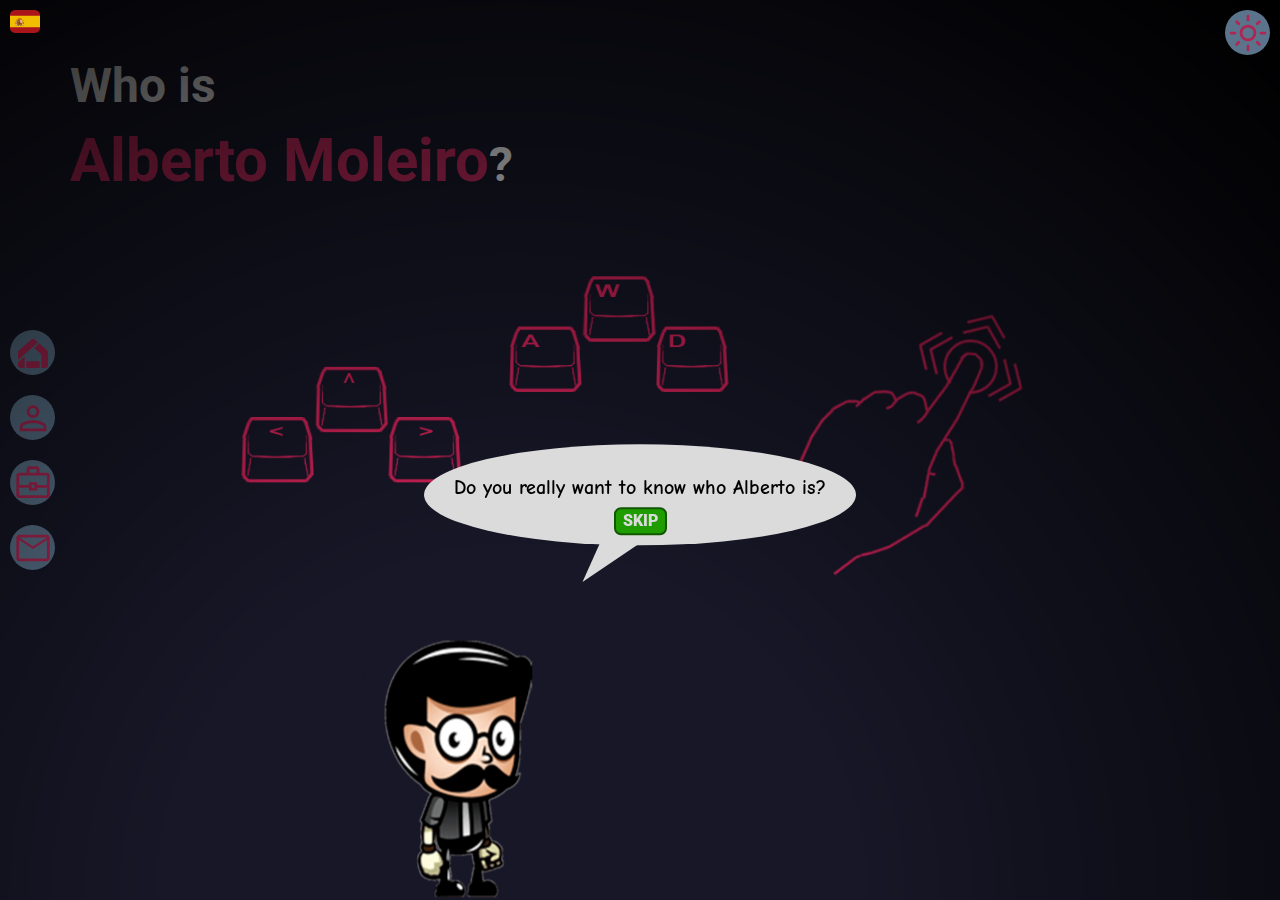
==== index.html @ 341c2b81 "Begin repository" ====
<!DOCTYPE html>
<html lang="en-EN">
    <head>
        <meta charset="UTF-8" />
        <meta http-equiv="X-UA-Compatible" content="IE=edge" />
        <meta name="viewport" content="width=device-width, initial-scale=1.0" />
        <meta name="description" content="!Bienvenido a la Web personal de Alberto Moleiro Sánchez!😄" />

        <link rel="preconnect" href="https://fonts.googleapis.com" />
        <link rel="preconnect" href="https://fonts.gstatic.com" crossorigin />
        <link
            href="https://fonts.googleapis.com/css2?family=Comic+Neue:wght@400;700&family=Roboto:wght@400;700;900&display=swap"
            rel="stylesheet"
        />

        <link rel="preload" href="css/normalize.css" as="style" />
        <link rel="stylesheet" href="css/normalize.css" />

        <link rel="preload" href="css/style.css" as="style" />
        <link rel="stylesheet" href="css/style.css" />

        <title>Alberto Moleiro Web Developer</title>
    </head>
    <body>
        <button id="toggleTheme" class="button-control button-control--theme">
            <svg id="sun" xmlns="http://www.w3.org/2000/svg" height="40" width="40">
                <path
                    d="M20 25.542q2.292 0 3.917-1.604 1.625-1.605 1.625-3.938 0-2.292-1.604-3.917-1.605-1.625-3.938-1.625-2.292 0-3.917 1.604-1.625 1.605-1.625 3.938 0 2.292 1.604 3.917 1.605 1.625 3.938 1.625Zm0 2.791q-3.458 0-5.896-2.437-2.437-2.438-2.437-5.896 0-3.458 2.437-5.896 2.438-2.437 5.896-2.437 3.458 0 5.896 2.437 2.437 2.438 2.437 5.896 0 3.458-2.437 5.896-2.438 2.437-5.896 2.437ZM3.042 21.375q-.584 0-.98-.396-.395-.396-.395-.979t.395-.979q.396-.396.98-.396h3.916q.584 0 .979.396.396.396.396.979t-.396.979q-.395.396-.979.396Zm30 0q-.584 0-.98-.396-.395-.396-.395-.979t.395-.979q.396-.396.98-.396h3.916q.584 0 .98.396.395.396.395.979t-.395.979q-.396.396-.98.396ZM20 8.333q-.583 0-.979-.395-.396-.396-.396-.98V3.042q0-.584.396-.979.396-.396.979-.396t.979.396q.396.395.396.979v3.916q0 .584-.396.98-.396.395-.979.395Zm0 30q-.583 0-.979-.395-.396-.396-.396-.98v-3.916q0-.584.396-.98.396-.395.979-.395t.979.395q.396.396.396.98v3.916q0 .584-.396.98-.396.395-.979.395ZM9.792 11.75 7.625 9.625q-.417-.417-.396-1 .021-.583.396-1 .417-.417 1-.417t1 .417l2.125 2.167q.375.416.375.979 0 .562-.375.979-.375.375-.958.375-.584 0-1-.375Zm20.583 20.625-2.125-2.167q-.375-.416-.375-1 0-.583.375-.958.417-.417.979-.417.563 0 .979.417l2.167 2.125q.417.417.396 1-.021.583-.396 1-.417.417-1 .417t-1-.417ZM28.25 11.75q-.417-.417-.417-.979 0-.563.417-.979l2.125-2.167q.417-.417 1-.396.583.021 1 .396.417.417.417 1t-.417 1l-2.167 2.125q-.416.375-.979.375-.562 0-.979-.375ZM7.625 32.375q-.417-.417-.417-1t.417-1l2.167-2.125q.416-.417.979-.417.562 0 .979.417.417.417.417.979 0 .563-.417.979l-2.125 2.167q-.417.417-1 .396-.583-.021-1-.396ZM20 20Z"
                />
            </svg>

            <svg id="moon" class="display-none" xmlns="http://www.w3.org/2000/svg" height="40" width="40">
                <path
                    d="M20 35q-6.25 0-10.625-4.375T5 20q0-6.25 4.375-10.625T20 5q.417 0 .854.021.438.021 1.021.104-1.583 1.292-2.479 3.229-.896 1.938-.896 4.146 0 3.75 2.625 6.375T27.5 21.5q2.208 0 4.146-.854 1.937-.854 3.229-2.354.083.541.104.937.021.396.021.771 0 6.25-4.375 10.625T20 35Zm0-2.792q4.25 0 7.479-2.541 3.229-2.542 4.229-6.167-1 .375-2.062.583-1.063.209-2.146.209-4.875 0-8.333-3.459-3.459-3.458-3.459-8.333 0-.958.188-2 .187-1.042.604-2.292-3.792 1.209-6.25 4.48Q7.792 15.958 7.792 20q0 5.083 3.562 8.646 3.563 3.562 8.646 3.562Zm-.25-12Z"
                />
            </svg>
        </button>
        <div id="language" class="language">
            <img class="language__icon display-none" id="flagGb" src="assets/icons/gb.svg" alt="United Kingdom flag" data-language="gb" />
            <img class="language__icon" id="flagEs" src="assets/icons/es.svg" alt="Spanish flag" data-language="es" />
        </div>
        <nav id="navigationControl" class="navigation">
            <div class="navigation__controls">
                <button id="buttonHome" class="button-control" >
                    <svg xmlns="http://www.w3.org/2000/svg" height="40" width="40">
                        <path
                            d="M13.333 35v-6.667h13.334V35ZM5 27.083v-7.625q0-.541.208-1.041.209-.5.625-.834L18.333 6.5q.334-.333.771-.479.438-.146.896-.146t.896.146q.437.146.771.479L25 9.458ZM7.5 35q-1.042 0-1.771-.729Q5 33.542 5 32.5v-3.167l6.667-5.916V35Zm20.833 0V21.333L21.208 15l5.042-4.458 7.917 7.041q.416.375.625.855.208.479.208 1.02V32.5q0 1.042-.729 1.771Q33.542 35 32.5 35Z"
                        />
                    </svg>
                </button>
                <button id="buttonAbout" class="button-control" >
                    <svg xmlns="http://www.w3.org/2000/svg" height="40" width="40">
                        <path
                            d="M20 19.958q-2.75 0-4.562-1.812-1.813-1.813-1.813-4.563t1.813-4.562Q17.25 7.208 20 7.208t4.562 1.813q1.813 1.812 1.813 4.562t-1.813 4.563Q22.75 19.958 20 19.958ZM6.667 33.333v-4.166q0-1.542.77-2.688.771-1.146 2.021-1.729 2.709-1.25 5.313-1.896 2.604-.646 5.229-.646t5.208.646q2.584.646 5.334 1.896 1.25.625 2.02 1.75.771 1.125.771 2.667v4.166Zm2.791-2.791h21.084v-1.375q0-.584-.334-1.125-.333-.542-.833-.792-2.542-1.25-4.771-1.75T20 25q-2.375 0-4.625.5t-4.75 1.75q-.542.25-.854.792-.313.541-.313 1.125ZM20 17.208q1.542 0 2.583-1.041 1.042-1.042 1.042-2.584 0-1.541-1.042-2.583Q21.542 9.958 20 9.958q-1.542 0-2.583 1.042-1.042 1.042-1.042 2.583 0 1.542 1.042 2.584 1.041 1.041 2.583 1.041Zm0-3.625Zm0 16.959Z"
                        />
                    </svg>
                </button>
                <button id="buttonProjects" class="button-control" >
                    <svg xmlns="http://www.w3.org/2000/svg" height="40" width="40">
                        <path
                            d="M6.125 35Q5 35 4.167 34.167q-.834-.834-.834-1.959V12.542q0-1.125.834-1.959Q5 9.75 6.125 9.75h7.5V6.125q0-1.125.813-1.958.812-.834 1.937-.834h7.25q1.125 0 1.937.834.813.833.813 1.958V9.75h7.5q1.125 0 1.958.833.834.834.834 1.959v19.666q0 1.125-.834 1.959Q35 35 33.875 35Zm10.25-25.25h7.25V6.125h-7.25Zm17.5 14.958h-9.667v2.75h-8.333v-2.75h-9.75v7.5h27.75Zm-15.25 0h2.792v-2.791h-2.792Zm-12.5-2.791h9.75v-2.792h8.333v2.792h9.667v-9.375H6.125ZM20 23.292Z"
                        />
                    </svg>
                </button>
                <button id="buttonContact" class="button-control" >
                    <svg xmlns="http://www.w3.org/2000/svg" height="40" width="40">
                        <path
                            d="M6.125 33.333q-1.125 0-1.958-.833-.834-.833-.834-1.958V9.458q0-1.125.834-1.958.833-.833 1.958-.833h27.75q1.125 0 1.958.833.834.833.834 1.958v21.084q0 1.125-.834 1.958-.833.833-1.958.833ZM20 21.042 6.125 12.083v18.459h27.75V12.083Zm0-2.75 13.792-8.834H6.25ZM6.125 12.083V9.458v21.084Z"
                        />
                    </svg>
                </button>
            </div>
        </nav>
        <main class="main-content">
            <div id="sections">
                <div class="scene">
                    <section class="scene__home">
                        <h1 data-section="home" data-element="title" class="home__title">
                            Who is <br /><span class="text-color-secondary font-size-60">Alberto Moleiro</span>?
                        </h1>
                        <div class="home__image">
                            <picture>
                                <source srcset="assets/img/controlsBig.png" type="image/png" media="(min-width:1000px)" />
                                <img src="assets/img/controls.png" alt="control keys" />
                            </picture>
                        </div>
                    </section>
                    <section class="scene__about">
                        <h2 data-section="about" data-element="title" class="about__title title">
                            <span class="text-color-secondary">About </span>Me
                        </h2>
                        <div class="about__content">
                            <picture>
                                <source srcset="assets/img/demon-personal-image.webp" type="image/webp" />
                                <img
                                    class="about__image"
                                    width="200"
                                    heigth="300"
                                    src="assets/img/demon-personal-image.png"
                                    alt="Alberto Moleiro`s portrait with drawings on it"
                                />
                            </picture>
                            <article class="about__text">
                                <p>
                                    Lorem ipsum dolor, sit amet consectetur adipisicing elit. Ullam eos nostrum quam assumenda quasi,
                                    molestiae dolorem nemo ad aperiam eligendi labore, voluptas, consequuntur harum maiores provident
                                    asperiores exercitationem a. Quos.
                                </p>
                            </article>
                        </div>
                    </section>
                    <section class="scene__projects">
                        <h2 data-section="projects" data-element="title" class="projects__title title">
                            Pro<span class="text-color-secondary">jects</span>
                        </h2>
                        <div class="projects__machine">
                            <div class="machine__buttons">
                                <button class="machine__button">Html5</button>
                                <button class="machine__button">CSS3</button>
                                <button class="machine__button">JavaScript</button>
                                <button class="machine__button">NodeJs</button>
                                <button class="machine__button">Sass</button>
                                <button class="machine__button">Gulp.js</button>
                                <button class="machine__button">Php</button>
                                <button class="machine__button">MySQL</button>
                            </div>
                            <div class="machine__exhibitor">
                                <button class="exhibitor__left">&lt;</button>
                                <div class="projectCard"><img src="" alt="" class="projectCard__image"><h3 class="projectCard__title">Proyecto muy chulo</h3></div>
                                <button class="exhibitor__right">&gt;</button>
                            </div>
                        </div>
                    </section>
                    <section class="scene__contact">
                        <h1>Who is <span class="text-color-secondary">Alberto Moleiro</span>?</h1>
                    </section>
                </div>
            </div>
            <picture>
                <source srcset="assets/img/player10.webp" type="image/webp" media="(max-width:480px)" />
                <source srcset="assets/img/player15.webp" type="image/webp" media="(min-width:480px)" />
                <source srcset="assets/img/player15.png" type="image/png" media="(min-width:480px)" />
                <img
                    id="playerImage"
                    width="200"
                    heigth="300"
                    src="assets/img/player10.png"
                    alt="cartoon of a small gentleman with glasses"
                />
            </picture>
            <canvas id="canvasPlayer"></canvas>
            <canvas id="canvasCollision"></canvas>
            <div id="dialogue" class="dialogue__overlay">
                <div class="dialogue__box">
                    <p id="dialogueText" class="dialogue__text"></p>
                    <button id="dialogueButton" class="dialogue__button">Skip</button>
                    <div class="dialogue__triangle"></div>
                </div>
            </div>
        </main>

        <div id="loading" class="loading"><p>Loading...</p></div>
        <div class="shortHeight">
            <div class="shortHeight__image">
                <picture>
                    <source srcset="assets/img/playerStanding.webp" type="image/webp" />
                    <img width="200" heigth="300" src="assets/img/playerStanding.png" alt="" />
                </picture>
            </div>
            <div class="dialogue__box dialogue__box--width90">
                <p class="dialogue__text" data-section="dialogue" data-element="shortHeight">Ups! Your screen isn't high enough.</p>
                <div class="dialogue__triangle"></div>
            </div>
        </div>

        <script type="module" src="js/main.js"></script>
    </body>
</html>
---- css/style.css ----
:root {
    --primary-font: "Roboto", sans-serif;
    --comic-font: "Comic Neue", cursive;

    --bg-color: #171727;
    --bg-color-controls: #5b748b;

    --primary-color: #171727;
    --text-color: #dbdbdb;

    --secondary-color: #ae2754;

    --white-color-med: #dbdbdb;
    --black-color-pure: #000000;
    --green-color-med: rgb(31, 156, 0);
    --green-color-dark: rgb(17, 87, 0);
    --shadow: rgb(41, 65, 48);
}
html {
    box-sizing: border-box;
    font-size: 62.5%;
    overflow: hidden;
}

*,
*:before,
*:after {
    box-sizing: inherit;
    margin: 0;
    padding: 0;
}

/* GLOBAL */
body {
    font-family: var(--primary-font);
    font-size: 2rem;
    line-height: 1.4;
    background-color: var(--bg-color);
    color: var(--text-color);
    max-height: 100vh;
}
body.light {
    --bg-color: #d1b9b9;
    --bg-color-controls: #9c7c7c;
    --text-color: #443737;
}
h1 {
    font-size: 4.8rem;
    padding: 2rem 0 0 7rem;
    /* margin: 0; */
}
h2 {
    font-size: 6rem;
}
h3 {
    font-size: 2.4rem;
}
img {
    width: 100%;
    height: auto;
}

.title{
    font-weight: 900;
    text-align: center;
    padding-top: 1rem;
}
@media (max-width: 480px ){
    .title{
        padding: unset;
    }
}

/* UTILITIES */
.text-color-secondary {
    color: var(--secondary-color);
}
.font-size-60 {
    font-size: 6rem;
}
.font-size-16 {
    font-size: 1.6rem;
}
.display-none {
    display: none;
}
/* Loading page */
.loading {
    position: absolute;
    top: 0;
    left: 0;
    z-index: 10;
    background-color: var(--primary-color);
    width: 100vw;
    height: 100vh;
    display: grid;
    place-items: center;
}
.loading p {
    font-size: 5rem;
    font-weight: 700;
    text-transform: uppercase;
    color: var(--secondary-color);
    text-shadow: -50px -15px 10px var(--black-color-pure);
    animation: shadowMove 4s ease-in-out 0s infinite normal none;
}
@keyframes shadowMove {
    0% {
        text-shadow: -50px -15px 10px var(--black-color-pure);
    }
    50% {
        text-shadow: 50px -15px 10px var(--black-color-pure);
    }
    100% {
        text-shadow: -50px -15px 10px var(--black-color-pure);
    }
}
/* SHORT HEIGHT */
.shortHeight{
    position: absolute;
    top: 0;
    left: 0;
    width: 100%;
    height: 100%;
    display: none;
    background-color: var(--black-color-pure);
    justify-content: center;
    align-items: center;
    z-index: 5;
}
.shortHeight__image{
    width: 25%;
    position: absolute;
    bottom: 0;
    left: 0;
    z-index: 4;
    
}

@media (max-height: 600px ){
    .shortHeight{
    display: flex;
}
}

/* NAVIGATION */
.navigation {
    position: fixed;
    display: flex;
    align-items: center;
    height: 100vh;
    z-index: 2;
    transition: transform 0.5s ease-in-out 0s;
}

.navigation__controls {
    display: flex;
    flex-direction: column;
    align-items: center;
    gap: 2rem;
    padding: 1rem;
}

.button-control {
    background-color: var(--bg-color-controls);
    border-radius: 50% 50%;
    width: 4.5rem;
    height: 4.5rem;
    fill: var(--secondary-color);
    display: grid;
    place-items: center;
    cursor: pointer;
    z-index: 2;
    border: none;
}

.button-control--theme {
    position: absolute;
    top: 1rem;
    right: 1rem;
    z-index: 4;
    transition: transform 0.5s ease-in-out 0s;
}

.language{
    position: absolute;
    top: 0;
    left: 0;
    z-index: 6;
    
}
.language__icon{
    width: 3rem;
    cursor: pointer;
    border-radius: 20% ;
    margin: 1rem;
}
.language__icon:hover{
transform: scale(1.1);
}

/* HOME */
.scene {
    display: flex;
    width: 100%;
    max-height: 100vh;
}
section[class^="scene__"] {
    min-width: 100%;
}
.home__image {
    max-width: 70%;
    margin: 5rem auto;
}

@media (max-width: 768px) {
    .home__title {
        width: 80%;
    }
    .home__image {
        margin: unsetd;
        margin-left:6.5rem ;
    }
}
@media (max-width: 480px){
    .home__title{
        padding-top: unset;
    }
}
/* ABOUT */

.about__content {
    display: flex;
    align-items: center;
    justify-content: center;
    text-align: center;
}
.about__image {
    width: unset;
    height: unset;
}
.about__text {
    width: 50%;
}
@media (max-width: 768px) {
    .about__title{
        font-size: 4rem;
        padding: unset;
    }
    .about__image {
        width: 90%;
    }
    .about__text {
        width: 90%;
    }
    .about__content {
        flex-direction: column;
        justify-content: unset;
    }
}
@media (max-width: 480px){
    .about__title{
        font-size: 3.2rem;
    }
    .about__image {
        width: 70%;
    }
}
/* PROJECTS */
.scene__projects{
    border: solid;
}
.projects__machine{
    width: 70%;
    height: 80%;
    margin: 1rem auto;
    background-color: #ae2754;
}


@media (max-width: 768px){
    .projects__box{
        width: 90%;
    }
    .projects__machine{
        width: 90%;
    }
    .projects__title{
        font-size: 4rem;
    }
}



/* CANVAS */
#canvasPlayer {
    position: absolute;
    z-index: 1;
    top: 0;
    left: 0;
    max-width: 100%;
    height: auto;
}
#canvasCollision {
    position: absolute;
    opacity: 0;
    top: 0;
    left: 0;
    max-width: 100%;
    height: auto;
}
#playerImage {
    display: none;
}

/* DIALOGUE */

.dialogue__box {
    position: absolute;
    top: 55%;
    left: 50%;
    transform: translate(-50%, -50%);
    background-color: var(--white-color-med);
    border-radius: 50%;
    display: grid;
    place-items: center;
    padding: 3rem;
    padding-bottom: 1rem;
    animation: pop 2s ease-in-out;
    cursor: auto;
}
@keyframes pop {
    0% {
        transform: scale(0) translate(-50%, -50%);
    }
    10% {
        transform: scale(1) translate(-50%, -50%);
    }
    20% {
        transform: scale(0.97) translate(-50%, -50%);
    }
    30% {
        transform: scale(1) translate(-50%, -50%);
    }
    40% {
        transform: scale(0.97) translate(-50%, -50%);
    }
    50% {
        transform: scale(1) translate(-50%, -50%);
    }
}
.dialogue__text {
    font-family: var(--comic-font);
    font-weight: 900;
    text-align: center;
    max-width: 70rem;
    color: var(--black-color-pure);
}
.dialogue__button {
    margin-top: 0.5rem;
    padding: 0.3rem 0.7rem;
    font-family: var(--primary-font);
    font-weight: 900;
    font-size: 1.6rem;
    text-transform: uppercase;
    border: solid 2px var(--green-color-dark);
    border-radius: 0.7rem;
    background-color: var(--green-color-med);
    color: var(--white-color-med);
    cursor: pointer;
}
.dialogue__button:hover {
    transform: scale(1.1);
}
.dialogue__triangle {
    position: absolute;
    top: 90%;
    right: 50%;
    z-index: -1;
    transform: rotate(-50deg);
    border-top: 2rem solid transparent;
    border-bottom: 2rem solid transparent;
    border-right: 7rem solid var(--white-color-med);
    width: 0;
    height: 0;
}
.dialogue__overlay {
    position: absolute;
    top: 0;
    left: 0;
    width: 100%;
    height: 100%;
    z-index: 3;
    cursor: not-allowed;
    background: radial-gradient(circle at 40% 100%, rgba(255, 0, 0, 0) 30%, var(--black-color-pure));
}
.dialogue__box--width90{
    width: 90%;
}
---- css/style.css ----
:root {
    --primary-font: "Roboto", sans-serif;
    --comic-font: "Comic Neue", cursive;

    --bg-color: #171727;
    --bg-color-controls: #5b748b;

    --primary-color: #171727;
    --text-color: #dbdbdb;

    --secondary-color: #ae2754;

    --white-color-med: #dbdbdb;
    --black-color-pure: #000000;
    --green-color-med: rgb(31, 156, 0);
    --green-color-dark: rgb(17, 87, 0);
    --shadow: rgb(41, 65, 48);
}
html {
    box-sizing: border-box;
    font-size: 62.5%;
    overflow: hidden;
}

*,
*:before,
*:after {
    box-sizing: inherit;
    margin: 0;
    padding: 0;
}

/* GLOBAL */
body {
    font-family: var(--primary-font);
    font-size: 2rem;
    line-height: 1.4;
    background-color: var(--bg-color);
    color: var(--text-color);
    max-height: 100vh;
}
body.light {
    --bg-color: #d1b9b9;
    --bg-color-controls: #9c7c7c;
    --text-color: #443737;
}
h1 {
    font-size: 4.8rem;
    padding: 2rem 0 0 7rem;
    /* margin: 0; */
}
h2 {
    font-size: 6rem;
}
h3 {
    font-size: 2.4rem;
}
img {
    width: 100%;
    height: auto;
}

.title{
    font-weight: 900;
    text-align: center;
    padding-top: 1rem;
}
@media (max-width: 480px ){
    .title{
        padding: unset;
    }
}

/* UTILITIES */
.text-color-secondary {
    color: var(--secondary-color);
}
.font-size-60 {
    font-size: 6rem;
}
.font-size-16 {
    font-size: 1.6rem;
}
.display-none {
    display: none;
}
/* Loading page */
.loading {
    position: absolute;
    top: 0;
    left: 0;
    z-index: 10;
    background-color: var(--primary-color);
    width: 100vw;
    height: 100vh;
    display: grid;
    place-items: center;
}
.loading p {
    font-size: 5rem;
    font-weight: 700;
    text-transform: uppercase;
    color: var(--secondary-color);
    text-shadow: -50px -15px 10px var(--black-color-pure);
    animation: shadowMove 4s ease-in-out 0s infinite normal none;
}
@keyframes shadowMove {
    0% {
        text-shadow: -50px -15px 10px var(--black-color-pure);
    }
    50% {
        text-shadow: 50px -15px 10px var(--black-color-pure);
    }
    100% {
        text-shadow: -50px -15px 10px var(--black-color-pure);
    }
}
/* SHORT HEIGHT */
.shortHeight{
    position: absolute;
    top: 0;
    left: 0;
    width: 100%;
    height: 100%;
    display: none;
    background-color: var(--black-color-pure);
    justify-content: center;
    align-items: center;
    z-index: 5;
}
.shortHeight__image{
    width: 25%;
    position: absolute;
    bottom: 0;
    left: 0;
    z-index: 4;
    
}

@media (max-height: 600px ){
    .shortHeight{
    display: flex;
}
}

/* NAVIGATION */
.navigation {
    position: fixed;
    display: flex;
    align-items: center;
    height: 100vh;
    z-index: 2;
    transition: transform 0.5s ease-in-out 0s;
}

.navigation__controls {
    display: flex;
    flex-direction: column;
    align-items: center;
    gap: 2rem;
    padding: 1rem;
}

.button-control {
    background-color: var(--bg-color-controls);
    border-radius: 50% 50%;
    width: 4.5rem;
    height: 4.5rem;
    fill: var(--secondary-color);
    display: grid;
    place-items: center;
    cursor: pointer;
    z-index: 2;
    border: none;
}

.button-control--theme {
    position: absolute;
    top: 1rem;
    right: 1rem;
    z-index: 4;
    transition: transform 0.5s ease-in-out 0s;
}

.language{
    position: absolute;
    top: 0;
    left: 0;
    z-index: 6;
    
}
.language__icon{
    width: 3rem;
    cursor: pointer;
    border-radius: 20% ;
    margin: 1rem;
}
.language__icon:hover{
transform: scale(1.1);
}

/* HOME */
.scene {
    display: flex;
    width: 100%;
    max-height: 100vh;
}
section[class^="scene__"] {
    min-width: 100%;
}
.home__image {
    max-width: 70%;
    margin: 5rem auto;
}

@media (max-width: 768px) {
    .home__title {
        width: 80%;
    }
    .home__image {
        margin: unsetd;
        margin-left:6.5rem ;
    }
}
@media (max-width: 480px){
    .home__title{
        padding-top: unset;
    }
}
/* ABOUT */

.about__content {
    display: flex;
    align-items: center;
    justify-content: center;
    text-align: center;
}
.about__image {
    width: unset;
    height: unset;
}
.about__text {
    width: 50%;
}
@media (max-width: 768px) {
    .about__title{
        font-size: 4rem;
        padding: unset;
    }
    .about__image {
        width: 90%;
    }
    .about__text {
        width: 90%;
    }
    .about__content {
        flex-direction: column;
        justify-content: unset;
    }
}
@media (max-width: 480px){
    .about__title{
        font-size: 3.2rem;
    }
    .about__image {
        width: 70%;
    }
}
/* PROJECTS */
.scene__projects{
    border: solid;
}
.projects__machine{
    width: 70%;
    height: 80%;
    margin: 1rem auto;
    background-color: #ae2754;
}


@media (max-width: 768px){
    .projects__box{
        width: 90%;
    }
    .projects__machine{
        width: 90%;
    }
    .projects__title{
        font-size: 4rem;
    }
}



/* CANVAS */
#canvasPlayer {
    position: absolute;
    z-index: 1;
    top: 0;
    left: 0;
    max-width: 100%;
    height: auto;
}
#canvasCollision {
    position: absolute;
    opacity: 0;
    top: 0;
    left: 0;
    max-width: 100%;
    height: auto;
}
#playerImage {
    display: none;
}

/* DIALOGUE */

.dialogue__box {
    position: absolute;
    top: 55%;
    left: 50%;
    transform: translate(-50%, -50%);
    background-color: var(--white-color-med);
    border-radius: 50%;
    display: grid;
    place-items: center;
    padding: 3rem;
    padding-bottom: 1rem;
    animation: pop 2s ease-in-out;
    cursor: auto;
}
@keyframes pop {
    0% {
        transform: scale(0) translate(-50%, -50%);
    }
    10% {
        transform: scale(1) translate(-50%, -50%);
    }
    20% {
        transform: scale(0.97) translate(-50%, -50%);
    }
    30% {
        transform: scale(1) translate(-50%, -50%);
    }
    40% {
        transform: scale(0.97) translate(-50%, -50%);
    }
    50% {
        transform: scale(1) translate(-50%, -50%);
    }
}
.dialogue__text {
    font-family: var(--comic-font);
    font-weight: 900;
    text-align: center;
    max-width: 70rem;
    color: var(--black-color-pure);
}
.dialogue__button {
    margin-top: 0.5rem;
    padding: 0.3rem 0.7rem;
    font-family: var(--primary-font);
    font-weight: 900;
    font-size: 1.6rem;
    text-transform: uppercase;
    border: solid 2px var(--green-color-dark);
    border-radius: 0.7rem;
    background-color: var(--green-color-med);
    color: var(--white-color-med);
    cursor: pointer;
}
.dialogue__button:hover {
    transform: scale(1.1);
}
.dialogue__triangle {
    position: absolute;
    top: 90%;
    right: 50%;
    z-index: -1;
    transform: rotate(-50deg);
    border-top: 2rem solid transparent;
    border-bottom: 2rem solid transparent;
    border-right: 7rem solid var(--white-color-med);
    width: 0;
    height: 0;
}
.dialogue__overlay {
    position: absolute;
    top: 0;
    left: 0;
    width: 100%;
    height: 100%;
    z-index: 3;
    cursor: not-allowed;
    background: radial-gradient(circle at 40% 100%, rgba(255, 0, 0, 0) 30%, var(--black-color-pure));
}
.dialogue__box--width90{
    width: 90%;
}
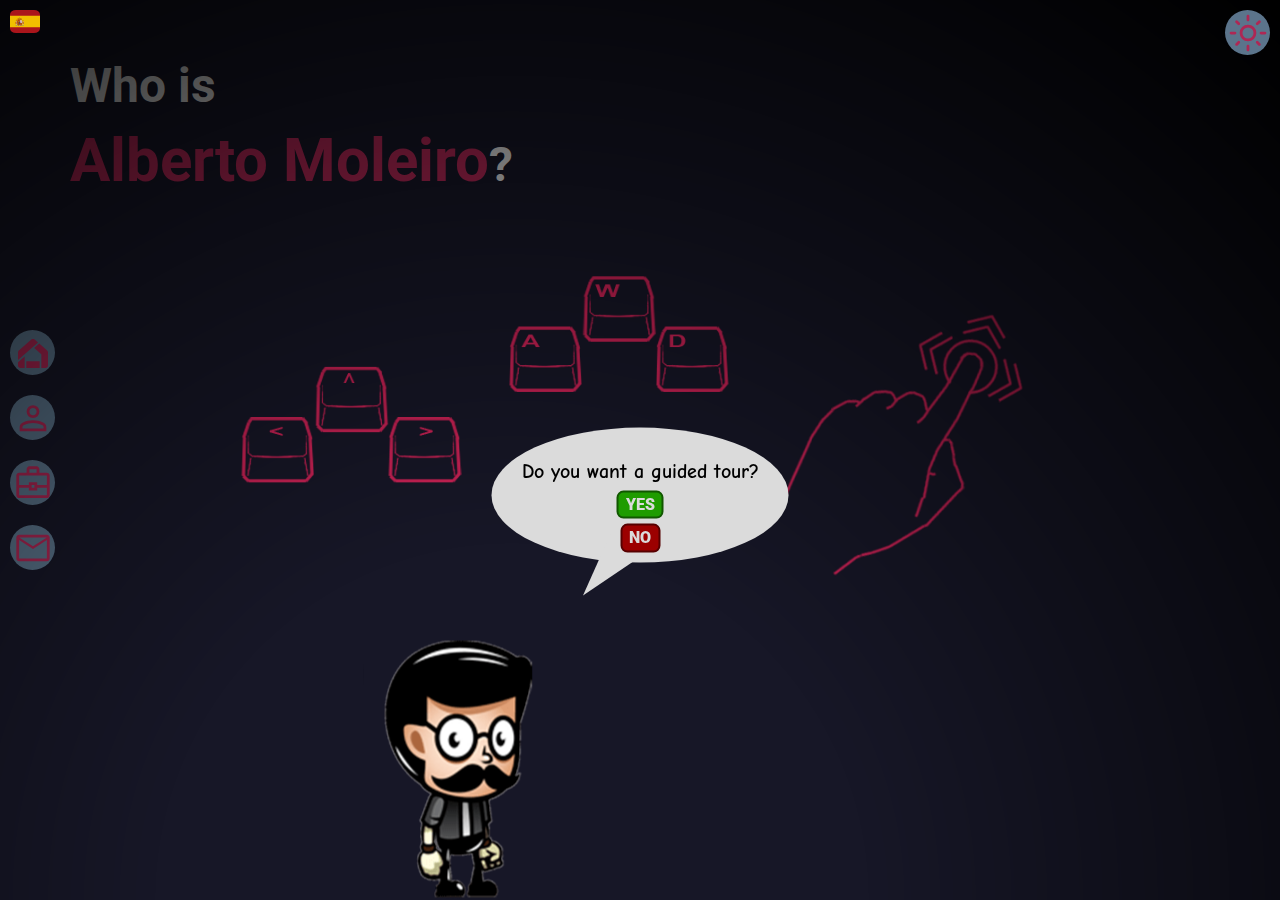
==== commit 3c5f9e2c: "Feature/Ask for Tour & Navigation buttons" ====
--- a/index.html
+++ b/index.html
@@ -40,7 +40,7 @@
             <img class="language__icon" id="flagEs" src="assets/icons/es.svg" alt="Spanish flag" data-language="es" />
         </div>
         <nav id="navigationControl" class="navigation">
-            <div class="navigation__controls">
+            <div id="navigationControls" class="navigation__controls">
                 <button id="buttonHome" class="button-control" >
                     <svg xmlns="http://www.w3.org/2000/svg" height="40" width="40">
                         <path
@@ -154,6 +154,7 @@
                 <div class="dialogue__box">
                     <p id="dialogueText" class="dialogue__text"></p>
                     <button id="dialogueButton" class="dialogue__button">Skip</button>
+                    <button id="dialogueButtonReject" class="dialogue__button dialogue__button--red display-none">No</button>
                     <div class="dialogue__triangle"></div>
                 </div>
             </div>
--- a/css/style.css
+++ b/css/style.css
@@ -14,6 +14,8 @@
     --black-color-pure: #000000;
     --green-color-med: rgb(31, 156, 0);
     --green-color-dark: rgb(17, 87, 0);
+    --red-color-med: rgb(156, 0, 0);
+    --red-color-dark: rgb(87, 0, 0);
     --shadow: rgb(41, 65, 48);
 }
 html {
@@ -60,13 +62,13 @@
     height: auto;
 }
 
-.title{
+.title {
     font-weight: 900;
     text-align: center;
     padding-top: 1rem;
 }
-@media (max-width: 480px ){
-    .title{
+@media (max-width: 480px) {
+    .title {
         padding: unset;
     }
 }
@@ -116,7 +118,7 @@
     }
 }
 /* SHORT HEIGHT */
-.shortHeight{
+.shortHeight {
     position: absolute;
     top: 0;
     left: 0;
@@ -128,19 +130,18 @@
     align-items: center;
     z-index: 5;
 }
-.shortHeight__image{
+.shortHeight__image {
     width: 25%;
     position: absolute;
     bottom: 0;
     left: 0;
     z-index: 4;
-    
-}
-
-@media (max-height: 600px ){
-    .shortHeight{
-    display: flex;
-}
+}
+
+@media (max-height: 600px) {
+    .shortHeight {
+        display: flex;
+    }
 }
 
 /* NAVIGATION */
@@ -182,21 +183,20 @@
     transition: transform 0.5s ease-in-out 0s;
 }
 
-.language{
+.language {
     position: absolute;
     top: 0;
     left: 0;
     z-index: 6;
-    
-}
-.language__icon{
+}
+.language__icon {
     width: 3rem;
     cursor: pointer;
-    border-radius: 20% ;
+    border-radius: 20%;
     margin: 1rem;
 }
-.language__icon:hover{
-transform: scale(1.1);
+.language__icon:hover {
+    transform: scale(1.1);
 }
 
 /* HOME */
@@ -219,11 +219,11 @@
     }
     .home__image {
         margin: unsetd;
-        margin-left:6.5rem ;
-    }
-}
-@media (max-width: 480px){
-    .home__title{
+        margin-left: 6.5rem;
+    }
+}
+@media (max-width: 480px) {
+    .home__title {
         padding-top: unset;
     }
 }
@@ -243,7 +243,7 @@
     width: 50%;
 }
 @media (max-width: 768px) {
-    .about__title{
+    .about__title {
         font-size: 4rem;
         padding: unset;
     }
@@ -258,8 +258,8 @@
         justify-content: unset;
     }
 }
-@media (max-width: 480px){
-    .about__title{
+@media (max-width: 480px) {
+    .about__title {
         font-size: 3.2rem;
     }
     .about__image {
@@ -267,30 +267,27 @@
     }
 }
 /* PROJECTS */
-.scene__projects{
+.scene__projects {
     border: solid;
 }
-.projects__machine{
+.projects__machine {
     width: 70%;
     height: 80%;
     margin: 1rem auto;
     background-color: #ae2754;
 }
 
-
-@media (max-width: 768px){
-    .projects__box{
+@media (max-width: 768px) {
+    .projects__box {
         width: 90%;
     }
-    .projects__machine{
+    .projects__machine {
         width: 90%;
     }
-    .projects__title{
+    .projects__title {
         font-size: 4rem;
     }
 }
-
-
 
 /* CANVAS */
 #canvasPlayer {
@@ -369,6 +366,10 @@
     color: var(--white-color-med);
     cursor: pointer;
 }
+.dialogue__button--red {
+    background-color: var(--red-color-med);
+    border-color: var(--red-color-dark);
+}
 .dialogue__button:hover {
     transform: scale(1.1);
 }
@@ -394,6 +395,6 @@
     cursor: not-allowed;
     background: radial-gradient(circle at 40% 100%, rgba(255, 0, 0, 0) 30%, var(--black-color-pure));
 }
-.dialogue__box--width90{
+.dialogue__box--width90 {
     width: 90%;
 }
--- a/css/style.css
+++ b/css/style.css
@@ -14,6 +14,8 @@
     --black-color-pure: #000000;
     --green-color-med: rgb(31, 156, 0);
     --green-color-dark: rgb(17, 87, 0);
+    --red-color-med: rgb(156, 0, 0);
+    --red-color-dark: rgb(87, 0, 0);
     --shadow: rgb(41, 65, 48);
 }
 html {
@@ -60,13 +62,13 @@
     height: auto;
 }
 
-.title{
+.title {
     font-weight: 900;
     text-align: center;
     padding-top: 1rem;
 }
-@media (max-width: 480px ){
-    .title{
+@media (max-width: 480px) {
+    .title {
         padding: unset;
     }
 }
@@ -116,7 +118,7 @@
     }
 }
 /* SHORT HEIGHT */
-.shortHeight{
+.shortHeight {
     position: absolute;
     top: 0;
     left: 0;
@@ -128,19 +130,18 @@
     align-items: center;
     z-index: 5;
 }
-.shortHeight__image{
+.shortHeight__image {
     width: 25%;
     position: absolute;
     bottom: 0;
     left: 0;
     z-index: 4;
-    
-}
-
-@media (max-height: 600px ){
-    .shortHeight{
-    display: flex;
-}
+}
+
+@media (max-height: 600px) {
+    .shortHeight {
+        display: flex;
+    }
 }
 
 /* NAVIGATION */
@@ -182,21 +183,20 @@
     transition: transform 0.5s ease-in-out 0s;
 }
 
-.language{
+.language {
     position: absolute;
     top: 0;
     left: 0;
     z-index: 6;
-    
-}
-.language__icon{
+}
+.language__icon {
     width: 3rem;
     cursor: pointer;
-    border-radius: 20% ;
+    border-radius: 20%;
     margin: 1rem;
 }
-.language__icon:hover{
-transform: scale(1.1);
+.language__icon:hover {
+    transform: scale(1.1);
 }
 
 /* HOME */
@@ -219,11 +219,11 @@
     }
     .home__image {
         margin: unsetd;
-        margin-left:6.5rem ;
-    }
-}
-@media (max-width: 480px){
-    .home__title{
+        margin-left: 6.5rem;
+    }
+}
+@media (max-width: 480px) {
+    .home__title {
         padding-top: unset;
     }
 }
@@ -243,7 +243,7 @@
     width: 50%;
 }
 @media (max-width: 768px) {
-    .about__title{
+    .about__title {
         font-size: 4rem;
         padding: unset;
     }
@@ -258,8 +258,8 @@
         justify-content: unset;
     }
 }
-@media (max-width: 480px){
-    .about__title{
+@media (max-width: 480px) {
+    .about__title {
         font-size: 3.2rem;
     }
     .about__image {
@@ -267,30 +267,27 @@
     }
 }
 /* PROJECTS */
-.scene__projects{
+.scene__projects {
     border: solid;
 }
-.projects__machine{
+.projects__machine {
     width: 70%;
     height: 80%;
     margin: 1rem auto;
     background-color: #ae2754;
 }
 
-
-@media (max-width: 768px){
-    .projects__box{
+@media (max-width: 768px) {
+    .projects__box {
         width: 90%;
     }
-    .projects__machine{
+    .projects__machine {
         width: 90%;
     }
-    .projects__title{
+    .projects__title {
         font-size: 4rem;
     }
 }
-
-
 
 /* CANVAS */
 #canvasPlayer {
@@ -369,6 +366,10 @@
     color: var(--white-color-med);
     cursor: pointer;
 }
+.dialogue__button--red {
+    background-color: var(--red-color-med);
+    border-color: var(--red-color-dark);
+}
 .dialogue__button:hover {
     transform: scale(1.1);
 }
@@ -394,6 +395,6 @@
     cursor: not-allowed;
     background: radial-gradient(circle at 40% 100%, rgba(255, 0, 0, 0) 30%, var(--black-color-pure));
 }
-.dialogue__box--width90{
+.dialogue__box--width90 {
     width: 90%;
 }
